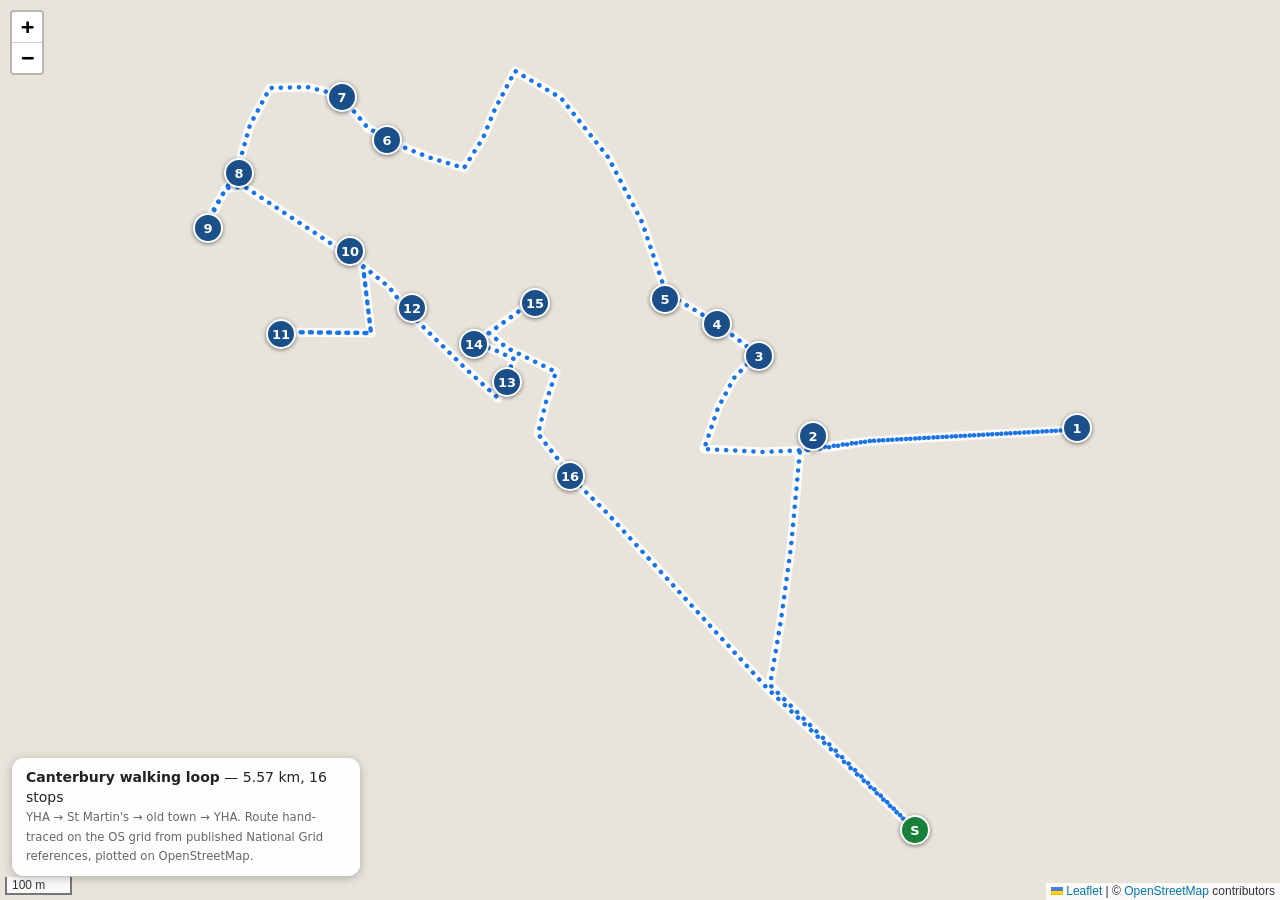
==== claude-map/index.html @ 2d9333aa "Add claude-map/: independent walking-map replication from public NGR anchors Replicates the tour's w" ====
<!doctype html>
<html lang="en">
<head>
<meta charset="utf-8" />
<meta name="viewport" content="width=device-width, initial-scale=1" />
<title>Canterbury Walking Loop — Claude's map</title>
<link rel="stylesheet" href="../vendor/leaflet/leaflet.css" />
<style>
  html, body { height: 100%; margin: 0; }
  #map { position: fixed; inset: 0; background: #e8e4dc; }

  .cm-chip {
    position: fixed; left: 12px; bottom: 24px; z-index: 1000;
    max-width: 320px; padding: 10px 14px; border-radius: 12px;
    background: rgba(255, 255, 255, 0.95); box-shadow: 0 2px 10px rgba(0,0,0,.25);
    font: 14px/1.4 system-ui, sans-serif; color: #222;
  }
  .cm-chip small { color: #666; }

  .cm-pin {
    display: flex; align-items: center; justify-content: center;
    width: 26px; height: 26px; border-radius: 50%;
    background: #1a4f8a; color: #fff; border: 2px solid #fff;
    box-shadow: 0 1px 4px rgba(0,0,0,.5);
    font: 700 13px/1 system-ui, sans-serif;
  }
  .cm-pin--start { background: #188038; }
  .leaflet-popup-content { font: 600 14px/1.3 system-ui, sans-serif; margin: 10px 14px; }
</style>
</head>
<body>
<div id="map"></div>
<div class="cm-chip">
  <strong>Canterbury walking loop</strong> — <span id="cmKm"></span> km, 16 stops<br />
  <small>YHA &rarr; St Martin's &rarr; old town &rarr; YHA. Route hand-traced on the
  OS grid from published National Grid references, plotted on OpenStreetMap.</small>
</div>

<script src="../vendor/leaflet/leaflet.js"></script>
<script src="route-data.js"></script>
<script>
  const map = L.map("map", { zoomControl: true });
  L.tileLayer("https://tile.openstreetmap.org/{z}/{x}/{y}.png", {
    maxZoom: 19,
    attribution: '&copy; <a href="https://www.openstreetmap.org/copyright">OpenStreetMap</a> contributors',
  }).addTo(map);

  // Walking route, Google-Maps style: blue dots over a white casing.
  L.polyline(TOUR_PATH, { color: "#fff", weight: 9, opacity: 0.9 }).addTo(map);
  const line = L.polyline(TOUR_PATH, {
    color: "#1a73e8", weight: 4.5, dashArray: "0.1 9", lineCap: "round",
  }).addTo(map);

  function pin(html, extra) {
    return L.divIcon({
      className: "",
      html: '<div class="cm-pin ' + (extra || "") + '">' + html + "</div>",
      iconSize: [26, 26], iconAnchor: [13, 13], popupAnchor: [0, -14],
    });
  }

  L.marker([TOUR_START.lat, TOUR_START.lng], { icon: pin("S", "cm-pin--start"), zIndexOffset: 500 })
    .addTo(map)
    .bindPopup(TOUR_START.name);

  for (const s of TOUR_STOPS) {
    L.marker([s.lat, s.lng], { icon: pin(s.n) }).addTo(map).bindPopup(s.n + ". " + s.name);
  }

  document.getElementById("cmKm").textContent = TOUR_KM;
  map.fitBounds(line.getBounds().pad(0.08));
  L.control.scale({ imperial: false }).addTo(map);
</script>
</body>
</html>
---- vendor/leaflet/leaflet.css ----
/* required styles */

.leaflet-pane,
.leaflet-tile,
.leaflet-marker-icon,
.leaflet-marker-shadow,
.leaflet-tile-container,
.leaflet-pane > svg,
.leaflet-pane > canvas,
.leaflet-zoom-box,
.leaflet-image-layer,
.leaflet-layer {
	position: absolute;
	left: 0;
	top: 0;
	}
.leaflet-container {
	overflow: hidden;
	}
.leaflet-tile,
.leaflet-marker-icon,
.leaflet-marker-shadow {
	-webkit-user-select: none;
	   -moz-user-select: none;
	        user-select: none;
	  -webkit-user-drag: none;
	}
/* Prevents IE11 from highlighting tiles in blue */
.leaflet-tile::selection {
	background: transparent;
}
/* Safari renders non-retina tile on retina better with this, but Chrome is worse */
.leaflet-safari .leaflet-tile {
	image-rendering: -webkit-optimize-contrast;
	}
/* hack that prevents hw layers "stretching" when loading new tiles */
.leaflet-safari .leaflet-tile-container {
	width: 1600px;
	height: 1600px;
	-webkit-transform-origin: 0 0;
	}
.leaflet-marker-icon,
.leaflet-marker-shadow {
	display: block;
	}
/* .leaflet-container svg: reset svg max-width decleration shipped in Joomla! (joomla.org) 3.x */
/* .leaflet-container img: map is broken in FF if you have max-width: 100% on tiles */
.leaflet-container .leaflet-overlay-pane svg {
	max-width: none !important;
	max-height: none !important;
	}
.leaflet-container .leaflet-marker-pane img,
.leaflet-container .leaflet-shadow-pane img,
.leaflet-container .leaflet-tile-pane img,
.leaflet-container img.leaflet-image-layer,
.leaflet-container .leaflet-tile {
	max-width: none !important;
	max-height: none !important;
	width: auto;
	padding: 0;
	}

.leaflet-container img.leaflet-tile {
	/* See: https://bugs.chromium.org/p/chromium/issues/detail?id=600120 */
	mix-blend-mode: plus-lighter;
}

.leaflet-container.leaflet-touch-zoom {
	-ms-touch-action: pan-x pan-y;
	touch-action: pan-x pan-y;
	}
.leaflet-container.leaflet-touch-drag {
	-ms-touch-action: pinch-zoom;
	/* Fallback for FF which doesn't support pinch-zoom */
	touch-action: none;
	touch-action: pinch-zoom;
}
.leaflet-container.leaflet-touch-drag.leaflet-touch-zoom {
	-ms-touch-action: none;
	touch-action: none;
}
.leaflet-container {
	-webkit-tap-highlight-color: transparent;
}
.leaflet-container a {
	-webkit-tap-highlight-color: rgba(51, 181, 229, 0.4);
}
.leaflet-tile {
	filter: inherit;
	visibility: hidden;
	}
.leaflet-tile-loaded {
	visibility: inherit;
	}
.leaflet-zoom-box {
	width: 0;
	height: 0;
	-moz-box-sizing: border-box;
	     box-sizing: border-box;
	z-index: 800;
	}
/* workaround for https://bugzilla.mozilla.org/show_bug.cgi?id=888319 */
.leaflet-overlay-pane svg {
	-moz-user-select: none;
	}

.leaflet-pane         { z-index: 400; }

.leaflet-tile-pane    { z-index: 200; }
.leaflet-overlay-pane { z-index: 400; }
.leaflet-shadow-pane  { z-index: 500; }
.leaflet-marker-pane  { z-index: 600; }
.leaflet-tooltip-pane   { z-index: 650; }
.leaflet-popup-pane   { z-index: 700; }

.leaflet-map-pane canvas { z-index: 100; }
.leaflet-map-pane svg    { z-index: 200; }

.leaflet-vml-shape {
	width: 1px;
	height: 1px;
	}
.lvml {
	behavior: url(#default#VML);
	display: inline-block;
	position: absolute;
	}


/* control positioning */

.leaflet-control {
	position: relative;
	z-index: 800;
	pointer-events: visiblePainted; /* IE 9-10 doesn't have auto */
	pointer-events: auto;
	}
.leaflet-top,
.leaflet-bottom {
	position: absolute;
	z-index: 1000;
	pointer-events: none;
	}
.leaflet-top {
	top: 0;
	}
.leaflet-right {
	right: 0;
	}
.leaflet-bottom {
	bottom: 0;
	}
.leaflet-left {
	left: 0;
	}
.leaflet-control {
	float: left;
	clear: both;
	}
.leaflet-right .leaflet-control {
	float: right;
	}
.leaflet-top .leaflet-control {
	margin-top: 10px;
	}
.leaflet-bottom .leaflet-control {
	margin-bottom: 10px;
	}
.leaflet-left .leaflet-control {
	margin-left: 10px;
	}
.leaflet-right .leaflet-control {
	margin-right: 10px;
	}


/* zoom and fade animations */

.leaflet-fade-anim .leaflet-popup {
	opacity: 0;
	-webkit-transition: opacity 0.2s linear;
	   -moz-transition: opacity 0.2s linear;
	        transition: opacity 0.2s linear;
	}
.leaflet-fade-anim .leaflet-map-pane .leaflet-popup {
	opacity: 1;
	}
.leaflet-zoom-animated {
	-webkit-transform-origin: 0 0;
	    -ms-transform-origin: 0 0;
	        transform-origin: 0 0;
	}
svg.leaflet-zoom-animated {
	will-change: transform;
}

.leaflet-zoom-anim .leaflet-zoom-animated {
	-webkit-transition: -webkit-transform 0.25s cubic-bezier(0,0,0.25,1);
	   -moz-transition:    -moz-transform 0.25s cubic-bezier(0,0,0.25,1);
	        transition:         transform 0.25s cubic-bezier(0,0,0.25,1);
	}
.leaflet-zoom-anim .leaflet-tile,
.leaflet-pan-anim .leaflet-tile {
	-webkit-transition: none;
	   -moz-transition: none;
	        transition: none;
	}

.leaflet-zoom-anim .leaflet-zoom-hide {
	visibility: hidden;
	}


/* cursors */

.leaflet-interactive {
	cursor: pointer;
	}
.leaflet-grab {
	cursor: -webkit-grab;
	cursor:    -moz-grab;
	cursor:         grab;
	}
.leaflet-crosshair,
.leaflet-crosshair .leaflet-interactive {
	cursor: crosshair;
	}
.leaflet-popup-pane,
.leaflet-control {
	cursor: auto;
	}
.leaflet-dragging .leaflet-grab,
.leaflet-dragging .leaflet-grab .leaflet-interactive,
.leaflet-dragging .leaflet-marker-draggable {
	cursor: move;
	cursor: -webkit-grabbing;
	cursor:    -moz-grabbing;
	cursor:         grabbing;
	}

/* marker & overlays interactivity */
.leaflet-marker-icon,
.leaflet-marker-shadow,
.leaflet-image-layer,
.leaflet-pane > svg path,
.leaflet-tile-container {
	pointer-events: none;
	}

.leaflet-marker-icon.leaflet-interactive,
.leaflet-image-layer.leaflet-interactive,
.leaflet-pane > svg path.leaflet-interactive,
svg.leaflet-image-layer.leaflet-interactive path {
	pointer-events: visiblePainted; /* IE 9-10 doesn't have auto */
	pointer-events: auto;
	}

/* visual tweaks */

.leaflet-container {
	background: #ddd;
	outline-offset: 1px;
	}
.leaflet-container a {
	color: #0078A8;
	}
.leaflet-zoom-box {
	border: 2px dotted #38f;
	background: rgba(255,255,255,0.5);
	}


/* general typography */
.leaflet-container {
	font-family: "Helvetica Neue", Arial, Helvetica, sans-serif;
	font-size: 12px;
	font-size: 0.75rem;
	line-height: 1.5;
	}


/* general toolbar styles */

.leaflet-bar {
	box-shadow: 0 1px 5px rgba(0,0,0,0.65);
	border-radius: 4px;
	}
.leaflet-bar a {
	background-color: #fff;
	border-bottom: 1px solid #ccc;
	width: 26px;
	height: 26px;
	line-height: 26px;
	display: block;
	text-align: center;
	text-decoration: none;
	color: black;
	}
.leaflet-bar a,
.leaflet-control-layers-toggle {
	background-position: 50% 50%;
	background-repeat: no-repeat;
	display: block;
	}
.leaflet-bar a:hover,
.leaflet-bar a:focus {
	background-color: #f4f4f4;
	}
.leaflet-bar a:first-child {
	border-top-left-radius: 4px;
	border-top-right-radius: 4px;
	}
.leaflet-bar a:last-child {
	border-bottom-left-radius: 4px;
	border-bottom-right-radius: 4px;
	border-bottom: none;
	}
.leaflet-bar a.leaflet-disabled {
	cursor: default;
	background-color: #f4f4f4;
	color: #bbb;
	}

.leaflet-touch .leaflet-bar a {
	width: 30px;
	height: 30px;
	line-height: 30px;
	}
.leaflet-touch .leaflet-bar a:first-child {
	border-top-left-radius: 2px;
	border-top-right-radius: 2px;
	}
.leaflet-touch .leaflet-bar a:last-child {
	border-bottom-left-radius: 2px;
	border-bottom-right-radius: 2px;
	}

/* zoom control */

.leaflet-control-zoom-in,
.leaflet-control-zoom-out {
	font: bold 18px 'Lucida Console', Monaco, monospace;
	text-indent: 1px;
	}

.leaflet-touch .leaflet-control-zoom-in, .leaflet-touch .leaflet-control-zoom-out  {
	font-size: 22px;
	}


/* layers control */

.leaflet-control-layers {
	box-shadow: 0 1px 5px rgba(0,0,0,0.4);
	background: #fff;
	border-radius: 5px;
	}
.leaflet-control-layers-toggle {
	background-image: url(images/layers.png);
	width: 36px;
	height: 36px;
	}
.leaflet-retina .leaflet-control-layers-toggle {
	background-image: url(images/layers-2x.png);
	background-size: 26px 26px;
	}
.leaflet-touch .leaflet-control-layers-toggle {
	width: 44px;
	height: 44px;
	}
.leaflet-control-layers .leaflet-control-layers-list,
.leaflet-control-layers-expanded .leaflet-control-layers-toggle {
	display: none;
	}
.leaflet-control-layers-expanded .leaflet-control-layers-list {
	display: block;
	position: relative;
	}
.leaflet-control-layers-expanded {
	padding: 6px 10px 6px 6px;
	color: #333;
	background: #fff;
	}
.leaflet-control-layers-scrollbar {
	overflow-y: scroll;
	overflow-x: hidden;
	padding-right: 5px;
	}
.leaflet-control-layers-selector {
	margin-top: 2px;
	position: relative;
	top: 1px;
	}
.leaflet-control-layers label {
	display: block;
	font-size: 13px;
	font-size: 1.08333em;
	}
.leaflet-control-layers-separator {
	height: 0;
	border-top: 1px solid #ddd;
	margin: 5px -10px 5px -6px;
	}

/* Default icon URLs */
.leaflet-default-icon-path { /* used only in path-guessing heuristic, see L.Icon.Default */
	background-image: url(images/marker-icon.png);
	}


/* attribution and scale controls */

.leaflet-container .leaflet-control-attribution {
	background: #fff;
	background: rgba(255, 255, 255, 0.8);
	margin: 0;
	}
.leaflet-control-attribution,
.leaflet-control-scale-line {
	padding: 0 5px;
	color: #333;
	line-height: 1.4;
	}
.leaflet-control-attribution a {
	text-decoration: none;
	}
.leaflet-control-attribution a:hover,
.leaflet-control-attribution a:focus {
	text-decoration: underline;
	}
.leaflet-attribution-flag {
	display: inline !important;
	vertical-align: baseline !important;
	width: 1em;
	height: 0.6669em;
	}
.leaflet-left .leaflet-control-scale {
	margin-left: 5px;
	}
.leaflet-bottom .leaflet-control-scale {
	margin-bottom: 5px;
	}
.leaflet-control-scale-line {
	border: 2px solid #777;
	border-top: none;
	line-height: 1.1;
	padding: 2px 5px 1px;
	white-space: nowrap;
	-moz-box-sizing: border-box;
	     box-sizing: border-box;
	background: rgba(255, 255, 255, 0.8);
	text-shadow: 1px 1px #fff;
	}
.leaflet-control-scale-line:not(:first-child) {
	border-top: 2px solid #777;
	border-bottom: none;
	margin-top: -2px;
	}
.leaflet-control-scale-line:not(:first-child):not(:last-child) {
	border-bottom: 2px solid #777;
	}

.leaflet-touch .leaflet-control-attribution,
.leaflet-touch .leaflet-control-layers,
.leaflet-touch .leaflet-bar {
	box-shadow: none;
	}
.leaflet-touch .leaflet-control-layers,
.leaflet-touch .leaflet-bar {
	border: 2px solid rgba(0,0,0,0.2);
	background-clip: padding-box;
	}


/* popup */

.leaflet-popup {
	position: absolute;
	text-align: center;
	margin-bottom: 20px;
	}
.leaflet-popup-content-wrapper {
	padding: 1px;
	text-align: left;
	border-radius: 12px;
	}
.leaflet-popup-content {
	margin: 13px 24px 13px 20px;
	line-height: 1.3;
	font-size: 13px;
	font-size: 1.08333em;
	min-height: 1px;
	}
.leaflet-popup-content p {
	margin: 17px 0;
	margin: 1.3em 0;
	}
.leaflet-popup-tip-container {
	width: 40px;
	height: 20px;
	position: absolute;
	left: 50%;
	margin-top: -1px;
	margin-left: -20px;
	overflow: hidden;
	pointer-events: none;
	}
.leaflet-popup-tip {
	width: 17px;
	height: 17px;
	padding: 1px;

	margin: -10px auto 0;
	pointer-events: auto;

	-webkit-transform: rotate(45deg);
	   -moz-transform: rotate(45deg);
	    -ms-transform: rotate(45deg);
	        transform: rotate(45deg);
	}
.leaflet-popup-content-wrapper,
.leaflet-popup-tip {
	background: white;
	color: #333;
	box-shadow: 0 3px 14px rgba(0,0,0,0.4);
	}
.leaflet-container a.leaflet-popup-close-button {
	position: absolute;
	top: 0;
	right: 0;
	border: none;
	text-align: center;
	width: 24px;
	height: 24px;
	font: 16px/24px Tahoma, Verdana, sans-serif;
	color: #757575;
	text-decoration: none;
	background: transparent;
	}
.leaflet-container a.leaflet-popup-close-button:hover,
.leaflet-container a.leaflet-popup-close-button:focus {
	color: #585858;
	}
.leaflet-popup-scrolled {
	overflow: auto;
	}

.leaflet-oldie .leaflet-popup-content-wrapper {
	-ms-zoom: 1;
	}
.leaflet-oldie .leaflet-popup-tip {
	width: 24px;
	margin: 0 auto;

	-ms-filter: "progid:DXImageTransform.Microsoft.Matrix(M11=0.70710678, M12=0.70710678, M21=-0.70710678, M22=0.70710678)";
	filter: progid:DXImageTransform.Microsoft.Matrix(M11=0.70710678, M12=0.70710678, M21=-0.70710678, M22=0.70710678);
	}

.leaflet-oldie .leaflet-control-zoom,
.leaflet-oldie .leaflet-control-layers,
.leaflet-oldie .leaflet-popup-content-wrapper,
.leaflet-oldie .leaflet-popup-tip {
	border: 1px solid #999;
	}


/* div icon */

.leaflet-div-icon {
	background: #fff;
	border: 1px solid #666;
	}


/* Tooltip */
/* Base styles for the element that has a tooltip */
.leaflet-tooltip {
	position: absolute;
	padding: 6px;
	background-color: #fff;
	border: 1px solid #fff;
	border-radius: 3px;
	color: #222;
	white-space: nowrap;
	-webkit-user-select: none;
	-moz-user-select: none;
	-ms-user-select: none;
	user-select: none;
	pointer-events: none;
	box-shadow: 0 1px 3px rgba(0,0,0,0.4);
	}
.leaflet-tooltip.leaflet-interactive {
	cursor: pointer;
	pointer-events: auto;
	}
.leaflet-tooltip-top:before,
.leaflet-tooltip-bottom:before,
.leaflet-tooltip-left:before,
.leaflet-tooltip-right:before {
	position: absolute;
	pointer-events: none;
	border: 6px solid transparent;
	background: transparent;
	content: "";
	}

/* Directions */

.leaflet-tooltip-bottom {
	margin-top: 6px;
}
.leaflet-tooltip-top {
	margin-top: -6px;
}
.leaflet-tooltip-bottom:before,
.leaflet-tooltip-top:before {
	left: 50%;
	margin-left: -6px;
	}
.leaflet-tooltip-top:before {
	bottom: 0;
	margin-bottom: -12px;
	border-top-color: #fff;
	}
.leaflet-tooltip-bottom:before {
	top: 0;
	margin-top: -12px;
	margin-left: -6px;
	border-bottom-color: #fff;
	}
.leaflet-tooltip-left {
	margin-left: -6px;
}
.leaflet-tooltip-right {
	margin-left: 6px;
}
.leaflet-tooltip-left:before,
.leaflet-tooltip-right:before {
	top: 50%;
	margin-top: -6px;
	}
.leaflet-tooltip-left:before {
	right: 0;
	margin-right: -12px;
	border-left-color: #fff;
	}
.leaflet-tooltip-right:before {
	left: 0;
	margin-left: -12px;
	border-right-color: #fff;
	}

/* Printing */

@media print {
	/* Prevent printers from removing background-images of controls. */
	.leaflet-control {
		-webkit-print-color-adjust: exact;
		print-color-adjust: exact;
		}
	}
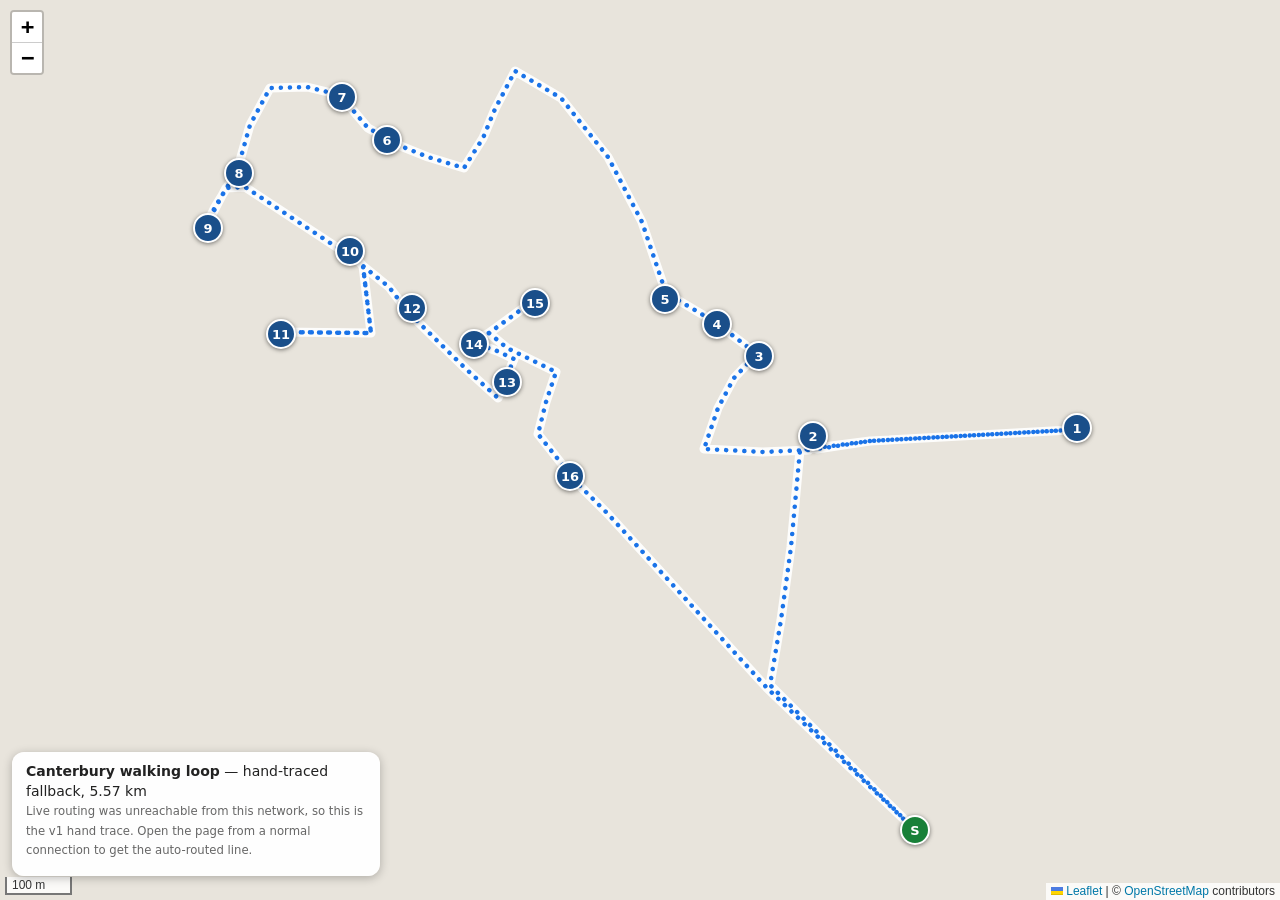
==== commit 26f8b7ce: "claude-map v2: auto-route through the stops with OSRM's foot profile Replace trust in the hand trace" ====
--- a/claude-map/index.html
+++ b/claude-map/index.html
@@ -11,11 +11,18 @@
 
   .cm-chip {
     position: fixed; left: 12px; bottom: 24px; z-index: 1000;
-    max-width: 320px; padding: 10px 14px; border-radius: 12px;
+    max-width: 340px; padding: 10px 14px; border-radius: 12px;
     background: rgba(255, 255, 255, 0.95); box-shadow: 0 2px 10px rgba(0,0,0,.25);
     font: 14px/1.4 system-ui, sans-serif; color: #222;
   }
   .cm-chip small { color: #666; }
+  .cm-actions { margin-top: 6px; display: flex; gap: 10px; align-items: center; }
+  .cm-actions button {
+    border: 1px solid #1a73e8; background: #fff; color: #1a73e8;
+    border-radius: 8px; padding: 3px 10px; font: 600 12px system-ui, sans-serif;
+    cursor: pointer;
+  }
+  .cm-actions label { font: 12px system-ui, sans-serif; color: #555; }
 
   .cm-pin {
     display: flex; align-items: center; justify-content: center;
@@ -31,9 +38,15 @@
 <body>
 <div id="map"></div>
 <div class="cm-chip">
-  <strong>Canterbury walking loop</strong> — <span id="cmKm"></span> km, 16 stops<br />
-  <small>YHA &rarr; St Martin's &rarr; old town &rarr; YHA. Route hand-traced on the
-  OS grid from published National Grid references, plotted on OpenStreetMap.</small>
+  <strong>Canterbury walking loop</strong> — <span id="cmStatus">routing&hellip;</span><br />
+  <small id="cmDetail">Asking the OpenStreetMap walking router for the path
+  through all 16 stops&hellip;</small>
+  <div class="cm-actions">
+    <button id="cmCopy" hidden>Copy route JSON</button>
+    <label id="cmTraceWrap" hidden>
+      <input type="checkbox" id="cmTrace" /> show hand-trace v1
+    </label>
+  </div>
 </div>
 
 <script src="../vendor/leaflet/leaflet.js"></script>
@@ -45,12 +58,6 @@
     attribution: '&copy; <a href="https://www.openstreetmap.org/copyright">OpenStreetMap</a> contributors',
   }).addTo(map);
 
-  // Walking route, Google-Maps style: blue dots over a white casing.
-  L.polyline(TOUR_PATH, { color: "#fff", weight: 9, opacity: 0.9 }).addTo(map);
-  const line = L.polyline(TOUR_PATH, {
-    color: "#1a73e8", weight: 4.5, dashArray: "0.1 9", lineCap: "round",
-  }).addTo(map);
-
   function pin(html, extra) {
     return L.divIcon({
       className: "",
@@ -58,17 +65,81 @@
       iconSize: [26, 26], iconAnchor: [13, 13], popupAnchor: [0, -14],
     });
   }
-
   L.marker([TOUR_START.lat, TOUR_START.lng], { icon: pin("S", "cm-pin--start"), zIndexOffset: 500 })
     .addTo(map)
     .bindPopup(TOUR_START.name);
-
   for (const s of TOUR_STOPS) {
     L.marker([s.lat, s.lng], { icon: pin(s.n) }).addTo(map).bindPopup(s.n + ". " + s.name);
   }
 
-  document.getElementById("cmKm").textContent = TOUR_KM;
-  map.fitBounds(line.getBounds().pad(0.08));
+  // Walking route, Google-Maps style: blue dots over a white casing.
+  function draw(coords) {
+    L.polyline(coords, { color: "#fff", weight: 9, opacity: 0.9 }).addTo(map);
+    const line = L.polyline(coords, {
+      color: "#1a73e8", weight: 4.5, dashArray: "0.1 9", lineCap: "round",
+    }).addTo(map);
+    map.fitBounds(line.getBounds().pad(0.08));
+  }
+
+  // Destinations in walking order: start -> stops 1..16 -> start. The router
+  // (OSRM foot profile, the engine behind openstreetmap.org directions)
+  // computes how to get between them along the real path network — same idea
+  // as typing destinations into Google Maps.
+  const WAY = [
+    [TOUR_START.lat, TOUR_START.lng],
+    ...TOUR_STOPS.map((s) => [s.lat, s.lng]),
+    [TOUR_START.lat, TOUR_START.lng],
+  ];
+  const OSRM =
+    "https://routing.openstreetmap.de/routed-foot/route/v1/foot/" +
+    WAY.map((p) => p[1].toFixed(6) + "," + p[0].toFixed(6)).join(";") +
+    "?overview=full&geometries=geojson&steps=false";
+
+  const elStatus = document.getElementById("cmStatus");
+  const elDetail = document.getElementById("cmDetail");
+
+  fetch(OSRM)
+    .then((r) => r.json())
+    .then((d) => {
+      if (d.code !== "Ok" || !d.routes || !d.routes.length) throw new Error(d.code);
+      const route = d.routes[0];
+      const coords = route.geometry.coordinates.map((c) => [c[1], c[0]]);
+      draw(coords);
+      const km = (route.distance / 1000).toFixed(2);
+      elStatus.textContent = "live-routed, " + km + " km, 16 stops";
+      elDetail.textContent =
+        "Computed just now in your browser by the OpenStreetMap walking " +
+        "router (OSRM foot profile) through the 16 stops; zoom in to check " +
+        "it against the streets and paths.";
+
+      const btn = document.getElementById("cmCopy");
+      btn.hidden = false;
+      btn.onclick = () =>
+        navigator.clipboard
+          .writeText(JSON.stringify({ km: +km, coords: coords.map((p) => [+p[0].toFixed(6), +p[1].toFixed(6)]) }))
+          .then(() => (btn.textContent = "Copied — paste it to Claude"));
+
+      const wrap = document.getElementById("cmTraceWrap");
+      wrap.hidden = false;
+      let trace = null;
+      document.getElementById("cmTrace").onchange = (e) => {
+        if (e.target.checked) {
+          trace = L.polyline(TOUR_PATH, { color: "#777", weight: 3, dashArray: "6 6" }).addTo(map);
+        } else if (trace) {
+          map.removeLayer(trace);
+          trace = null;
+        }
+      };
+    })
+    .catch(() => {
+      draw(TOUR_PATH);
+      elStatus.textContent = "hand-traced fallback, " + TOUR_KM + " km";
+      elDetail.textContent =
+        "Live routing was unreachable from this network, so this is the v1 " +
+        "hand trace. Open the page from a normal connection to get the " +
+        "auto-routed line.";
+    });
+
   L.control.scale({ imperial: false }).addTo(map);
 </script>
 </body>
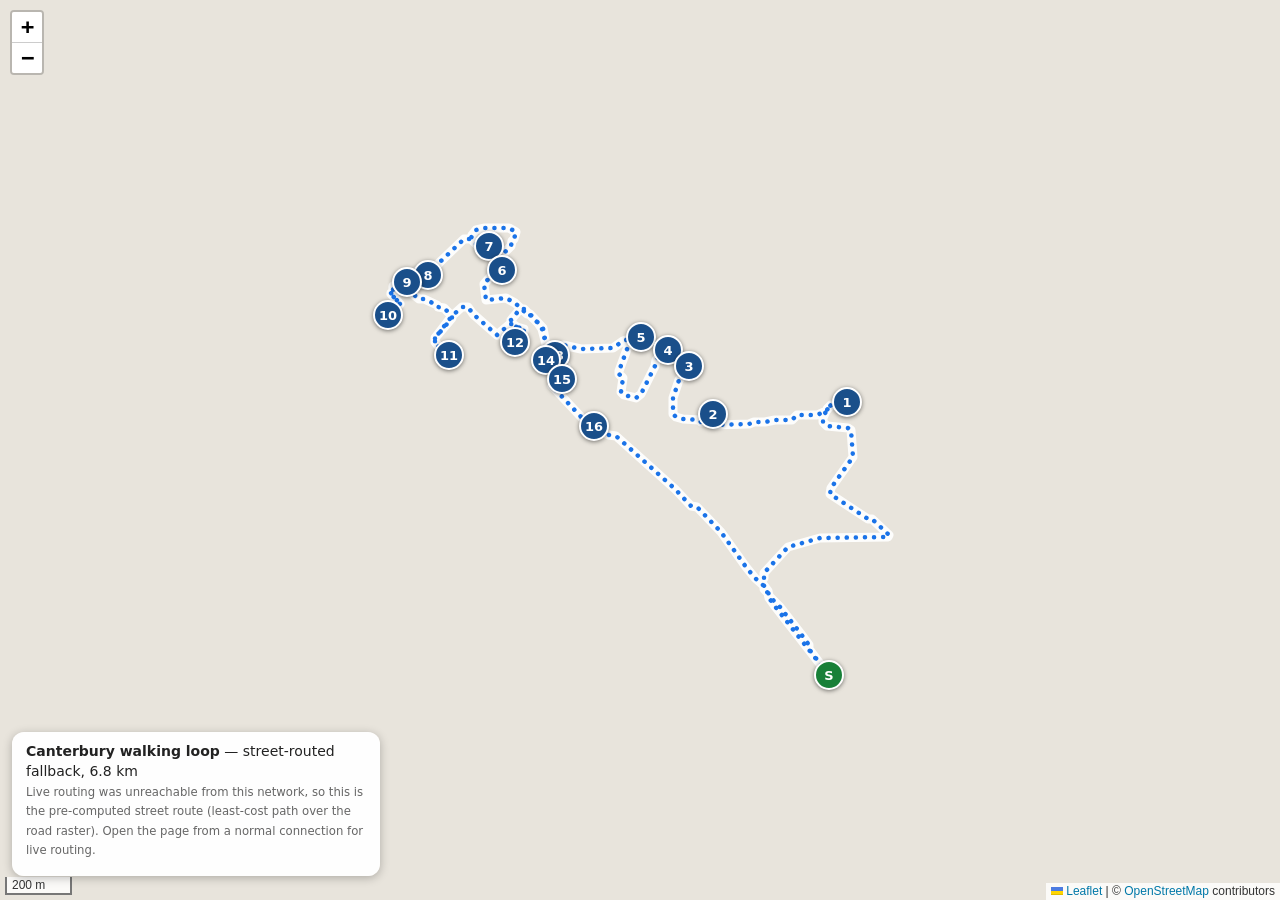
==== commit 3c202836: "claude-map v3: route computed on the Google street raster + comparison Replace the hand trace with a" ====
--- a/claude-map/index.html
+++ b/claude-map/index.html
@@ -44,7 +44,7 @@
   <div class="cm-actions">
     <button id="cmCopy" hidden>Copy route JSON</button>
     <label id="cmTraceWrap" hidden>
-      <input type="checkbox" id="cmTrace" /> show hand-trace v1
+      <input type="checkbox" id="cmTrace" /> show pre-computed line
     </label>
   </div>
 </div>
@@ -133,11 +133,11 @@
     })
     .catch(() => {
       draw(TOUR_PATH);
-      elStatus.textContent = "hand-traced fallback, " + TOUR_KM + " km";
+      elStatus.textContent = "street-routed fallback, " + TOUR_KM + " km";
       elDetail.textContent =
-        "Live routing was unreachable from this network, so this is the v1 " +
-        "hand trace. Open the page from a normal connection to get the " +
-        "auto-routed line.";
+        "Live routing was unreachable from this network, so this is the " +
+        "pre-computed street route (least-cost path over the road raster). " +
+        "Open the page from a normal connection for live routing.";
     });
 
   L.control.scale({ imperial: false }).addTo(map);
